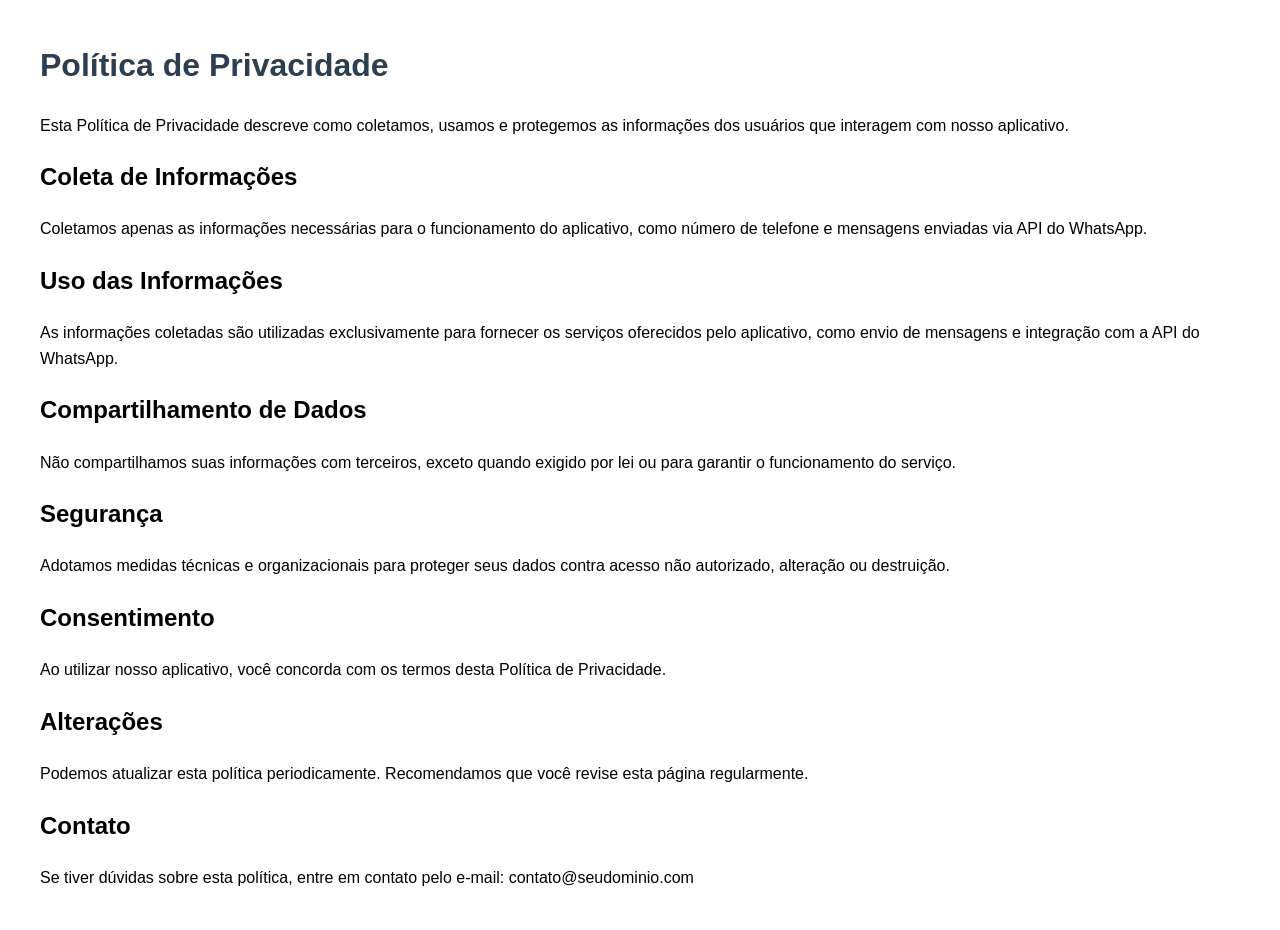
==== public/politica-de-privacidade.html @ 10d09818 "Add privacy policy HTML page" ====
<!DOCTYPE html>
<html lang="pt-BR">
<head>
  <meta charset="UTF-8">
  <meta name="viewport" content="width=device-width, initial-scale=1">
  <title>Política de Privacidade</title>
  <style>
    body { font-family: Arial, sans-serif; margin: 40px; line-height: 1.6; }
    h1 { color: #2c3e50; }
  </style>
</head>
<body>
  <h1>Política de Privacidade</h1>
  <p>Esta Política de Privacidade descreve como coletamos, usamos e protegemos as informações dos usuários que interagem com nosso aplicativo.</p>

  <h2>Coleta de Informações</h2>
  <p>Coletamos apenas as informações necessárias para o funcionamento do aplicativo, como número de telefone e mensagens enviadas via API do WhatsApp.</p>

  <h2>Uso das Informações</h2>
  <p>As informações coletadas são utilizadas exclusivamente para fornecer os serviços oferecidos pelo aplicativo, como envio de mensagens e integração com a API do WhatsApp.</p>

  <h2>Compartilhamento de Dados</h2>
  <p>Não compartilhamos suas informações com terceiros, exceto quando exigido por lei ou para garantir o funcionamento do serviço.</p>

  <h2>Segurança</h2>
  <p>Adotamos medidas técnicas e organizacionais para proteger seus dados contra acesso não autorizado, alteração ou destruição.</p>

  <h2>Consentimento</h2>
  <p>Ao utilizar nosso aplicativo, você concorda com os termos desta Política de Privacidade.</p>

  <h2>Alterações</h2>
  <p>Podemos atualizar esta política periodicamente. Recomendamos que você revise esta página regularmente.</p>

  <h2>Contato</h2>
  <p>Se tiver dúvidas sobre esta política, entre em contato pelo e-mail: contato@seudominio.com</p>
</body>
</html>
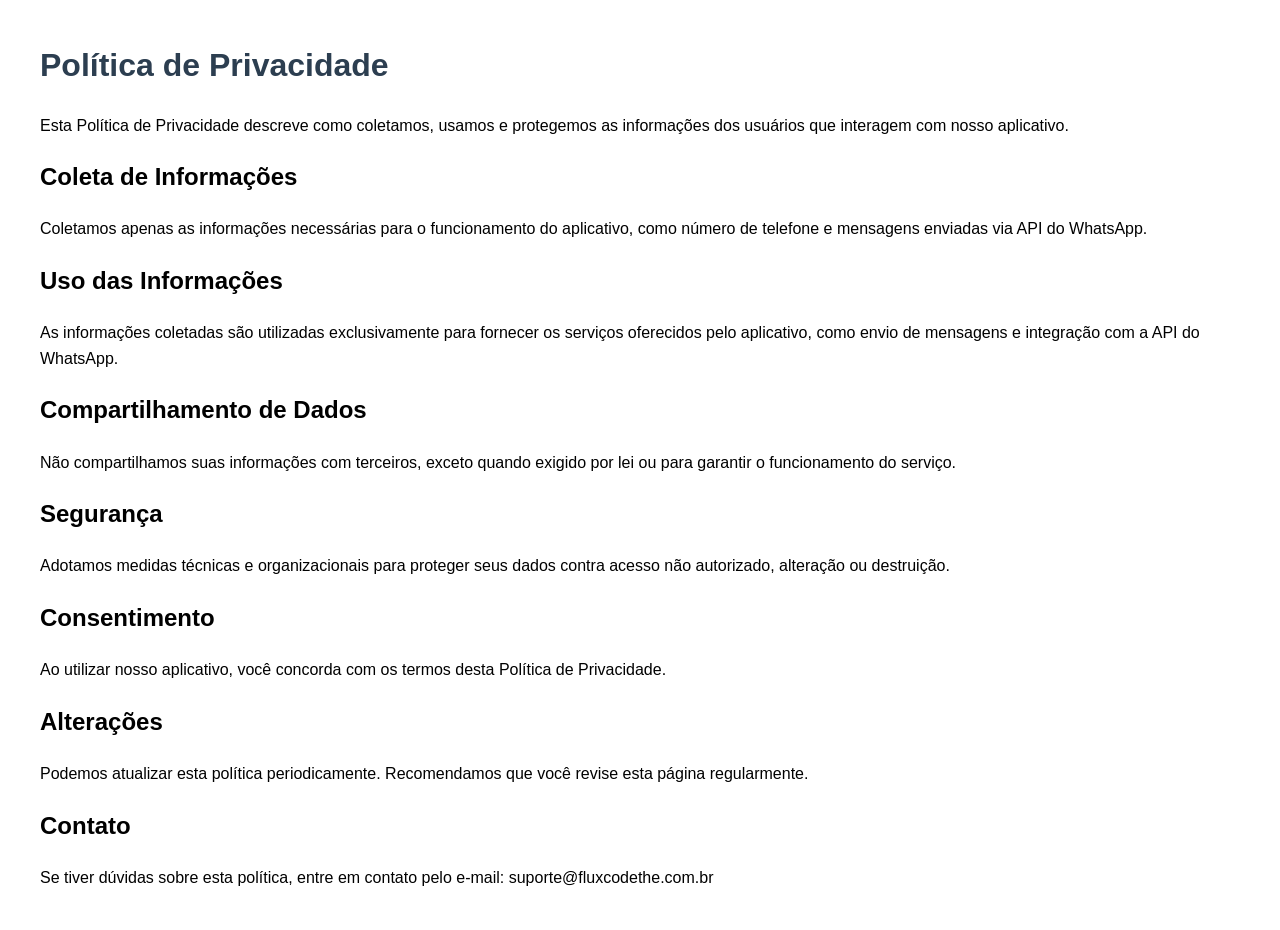
==== commit 9702bc9d: "Update contact email in privacy policy" ====
--- a/public/politica-de-privacidade.html
+++ b/public/politica-de-privacidade.html
@@ -32,6 +32,6 @@
   <p>Podemos atualizar esta política periodicamente. Recomendamos que você revise esta página regularmente.</p>
 
   <h2>Contato</h2>
-  <p>Se tiver dúvidas sobre esta política, entre em contato pelo e-mail: contato@seudominio.com</p>
+  <p>Se tiver dúvidas sobre esta política, entre em contato pelo e-mail: suporte@fluxcodethe.com.br</p>
 </body>
 </html>
